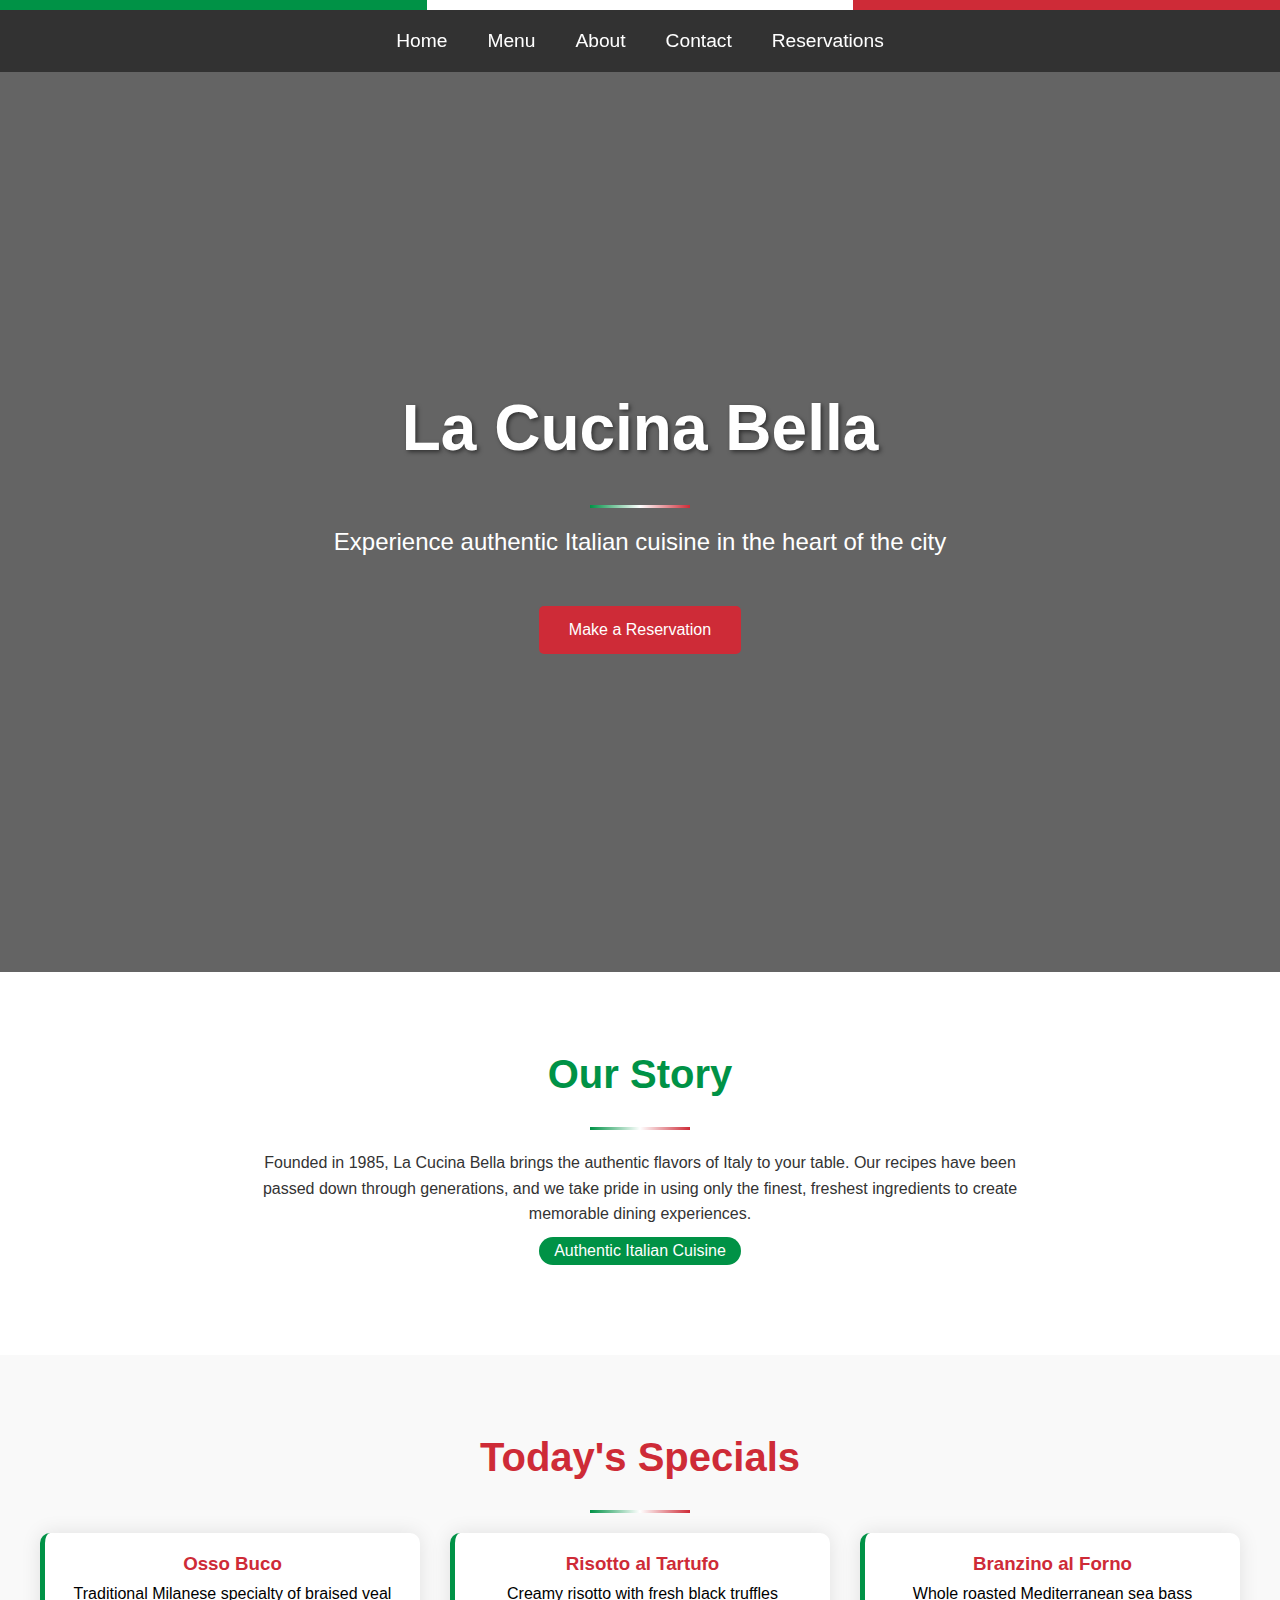
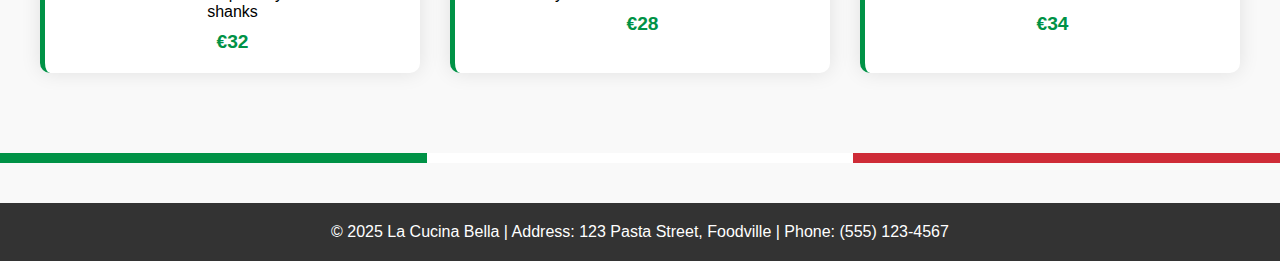
==== index.html @ 58534eb2 "init" ====
<!DOCTYPE html>
<html lang="en">
<head>
    <meta charset="UTF-8">
    <meta name="viewport" content="width=device-width, initial-scale=1.0, maximum-scale=1.0, user-scalable=no">
    <title>La Cucina Bella - Authentic Italian Restaurant</title>
    <link rel="stylesheet" href="css/styles.css">
    <link rel="stylesheet" href="css/mobile.css">
    <script src="js/script.js"></script>
</head>
<body>
    <button class="nav-toggle" id="navToggle" aria-label="Toggle navigation">
        <span></span>
        <span></span>
        <span></span>
    </button>
    <div class="italian-stripe">
        <div class="stripe-green"></div>
        <div class="stripe-white"></div>
        <div class="stripe-red"></div>
    </div>
    <nav>
        <ul>
            <li><a href="index.html">Home</a></li>
            <li><a href="menu.html">Menu</a></li>
            <li><a href="#about">About</a></li>
            <li><a href="#contact">Contact</a></li>
            <li><a href="reservations.html">Reservations</a></li>
        </ul>
    </nav>

    <section class="hero" id="home">
        <h1>La Cucina Bella</h1>
        <div class="decorator"></div>
        <p>Experience authentic Italian cuisine in the heart of the city</p>
        <a href="#reservations" class="btn">Make a Reservation</a>
    </section>

    <section class="about" id="about">
        <h2>Our Story</h2>
        <div class="decorator"></div>
        <p>Founded in 1985, La Cucina Bella brings the authentic flavors of Italy to your table. Our recipes have been passed down through generations, and we take pride in using only the finest, freshest ingredients to create memorable dining experiences.</p>
        <div class="italian-accent">Authentic Italian Cuisine</div>
    </section>

    <section class="specials">
        <h2>Today's Specials</h2>
        <div class="decorator"></div>
        <div class="special-grid">
            <div class="special-item">
                <h3>Osso Buco</h3>
                <p>Traditional Milanese specialty of braised veal shanks</p>
                <p class="price">€32</p>
            </div>
            <div class="special-item">
                <h3>Risotto al Tartufo</h3>
                <p>Creamy risotto with fresh black truffles</p>
                <p class="price">€28</p>
            </div>
            <div class="special-item">
                <h3>Branzino al Forno</h3>
                <p>Whole roasted Mediterranean sea bass</p>
                <p class="price">€34</p>
            </div>
        </div>
    </section>
    <div class="italian-stripe">
        <div class="stripe-green"></div>
        <div class="stripe-white"></div>
        <div class="stripe-red"></div>
    </div>
    <footer>
        <p>© 2025 La Cucina Bella | Address: 123 Pasta Street, Foodville | Phone: (555) 123-4567</p>
    </footer>
</body>
</html>
---- css/styles.css ----
/* Common Variables */
:root {
    --italian-green: #009246;
    --italian-white: #ffffff;
    --italian-red: #ce2b37;
    --header-height: 60px;
}

/* Base Styles */
* {
    margin: 0;
    padding: 0;
    box-sizing: border-box;
    font-family: 'Arial', sans-serif;
}

body {
    background-color: #f9f9f9;
}


/* Italian Stripe */
.italian-stripe {
    width: 100%;
    height: 10px;
    display: flex;
}

.stripe-green {
    background-color: var(--italian-green);
    width: 33.33%;
}

.stripe-white {
    background-color: var(--italian-white);
    width: 33.33%;
}

.stripe-red {
    background-color: var(--italian-red);
    width: 33.33%;
}
/* Navigation */
nav {
    background-color: rgba(0,0,0,0.8);
    padding: 20px;
    position: sticky;
    top: 0;
    z-index: 1000;
}

nav ul {
    list-style: none;
    display: flex;
    justify-content: center;
}

nav ul li {
    margin: 0 20px;
}

nav ul li a {
    color: var(--italian-white);
    text-decoration: none;
    font-size: 1.2em;
    transition: color 0.3s;
}

nav ul li a:hover {
    color: var(--italian-red);
}

/* Footer */
footer {
    background-color: #333;
    color: var(--italian-white);
    text-align: center;
    padding: 20px;
    margin-top: 40px;
}

/* Home Page Styles */
.hero {
    height: 100vh;
    background-image: linear-gradient(rgba(0,0,0,0.6), rgba(0,0,0,0.6)), url('https://images.unsplash.com/photo-1555396273-367ea4eb4db5');
    background-size: cover;
    background-position: center;
    color: var(--italian-white);
    text-align: center;
    display: flex;
    flex-direction: column;
    justify-content: center;
    align-items: center;
}

.hero h1 {
    font-size: 4em;
    margin-bottom: 20px;
    text-shadow: 2px 2px 4px rgba(0,0,0,0.5);
}

.hero p {
    font-size: 1.5em;
    margin-bottom: 30px;
}

.about {
    padding: 80px 20px;
    text-align: center;
    background-color: var(--italian-white);
}

.about h2 {
    font-size: 2.5em;
    margin-bottom: 30px;
    color: var(--italian-green);
}

.about p {
    max-width: 800px;
    margin: 0 auto;
    line-height: 1.6;
    color: #333;
}

.specials {
    padding: 80px 20px;
    text-align: center;
    background-color: #f9f9f9;
}

.specials h2 {
    font-size: 2.5em;
    margin-bottom: 30px;
    color: var(--italian-red);
}

.special-grid {
    display: grid;
    grid-template-columns: repeat(auto-fit, minmax(300px, 1fr));
    gap: 30px;
    max-width: 1200px;
    margin: 0 auto;
}

.special-item {
    background-color: var(--italian-white);
    padding: 20px;
    border-radius: 10px;
    box-shadow: 0 0 20px rgba(0,0,0,0.1);
    border-left: 5px solid var(--italian-green);
    transition: transform 0.3s ease;
}

.special-item:hover {
    transform: translateY(-5px);
}

.special-item h3 {
    color: var(--italian-red);
    margin-bottom: 10px;
}

.special-item .price {
    color: var(--italian-green);
    font-weight: bold;
    font-size: 1.2em;
    margin-top: 10px;
}

.btn {
    padding: 15px 30px;
    background-color: var(--italian-red);
    color: var(--italian-white);
    text-decoration: none;
    border-radius: 5px;
    transition: background-color 0.3s;
    display: inline-block;
    margin-top: 20px;
}

.btn:hover {
    background-color: #b52530;
}

.decorator {
    width: 100px;
    height: 3px;
    background: linear-gradient(to right, var(--italian-green), var(--italian-white), var(--italian-red));
    margin: 20px auto;
}

.italian-accent {
    display: inline-block;
    padding: 5px 15px;
    background-color: var(--italian-green);
    color: var(--italian-white);
    border-radius: 20px;
    margin: 10px 0;
}

/* Animation Classes */
.fade-in {
    opacity: 0;
    animation: fadeIn 1s forwards;
}

@keyframes fadeIn {
    from {
        opacity: 0;
        transform: translateY(20px);
    }
    to {
        opacity: 1;
        transform: translateY(0);
    }
}

/* Utility Classes */
.text-center {
    text-align: center;
}

.mt-20 {
    margin-top: 20px;
}

.mb-20 {
    margin-bottom: 20px;
}

.container {
    max-width: 1200px;
    margin: 0 auto;
    padding: 0 20px;
}

/* Menu Page Styles */
.menu-header {
    text-align: center;
    padding: 80px 20px;
    background-image: linear-gradient(rgba(0,0,0,0.6), rgba(0,0,0,0.6)), 
                    url('https://images.unsplash.com/photo-1498579150354-977475b7ea0b');
    background-size: cover;
    background-position: center;
    color: var(--italian-white);
    margin-bottom: 40px;
}

.menu-header h1 {
    font-size: 3.5em;
    margin-bottom: 20px;
    text-shadow: 2px 2px 4px rgba(0,0,0,0.5);
}

.menu-container {
    max-width: 1400px;
    margin: 0 auto;
    padding: 0 20px;
}

.category-header {
    text-align: center;
    margin: 40px 0;
    position: relative;
}

.category-header h2 {
    color: var(--italian-green);
    font-size: 2.5em;
    margin-bottom: 10px;
}

.menu-grid {
    display: grid;
    grid-template-columns: repeat(auto-fit, minmax(300px, 1fr));
    gap: 30px;
    padding: 20px;
}

.menu-item {
    background: var(--italian-white);
    border-radius: 15px;
    overflow: hidden;
    box-shadow: 0 4px 15px rgba(0,0,0,0.1);
    transition: transform 0.3s ease;
}

.menu-item:hover {
    transform: translateY(-5px);
}

.item-image {
    width: 100%;
    height: 200px;
    object-fit: cover;
}

.item-content {
    padding: 20px;
}

.item-name {
    color: var(--italian-red);
    font-size: 1.4em;
    margin-bottom: 10px;
    font-weight: bold;
}

.item-description {
    color: #666;
    margin-bottom: 15px;
    line-height: 1.4;
}

.item-price {
    color: var(--italian-green);
    font-size: 1.3em;
    font-weight: bold;
}

/* Reservation Page Styles */
.reservation-header {
    text-align: center;
    padding: 80px 20px;
    background-image: linear-gradient(rgba(0,0,0,0.6), rgba(0,0,0,0.6)),
                    url('https://images.unsplash.com/photo-1414235077428-338989a2e8c0');
    background-size: cover;
    background-position: center;
    color: var(--italian-white);
}

.reservation-container {
    max-width: 1200px;
    margin: -50px auto 40px;
    padding: 0 20px;
    display: grid;
    grid-template-columns: 2fr 1fr;
    gap: 30px;
}

.reservation-form {
    background: var(--italian-white);
    padding: 40px;
    border-radius: 15px;
    box-shadow: 0 4px 15px rgba(0,0,0,0.1);
}

.form-group {
    margin-bottom: 25px;
}

.form-group label {
    display: block;
    margin-bottom: 8px;
    color: #333;
    font-weight: bold;
}

.form-group input,
.form-group select,
.form-group textarea {
    width: 100%;
    padding: 12px;
    border: 2px solid #ddd;
    border-radius: 8px;
    font-size: 1em;
    transition: border-color 0.3s;
}

.form-row {
    display: grid;
    grid-template-columns: 1fr 1fr;
    gap: 20px;
}

.submit-btn {
    background-color: var(--italian-green);
    color: white;
    padding: 15px 30px;
    border: none;
    border-radius: 8px;
    font-size: 1.1em;
    cursor: pointer;
    transition: background-color 0.3s;
    width: 100%;
}

.reservation-info {
    background: var(--italian-white);
    padding: 40px;
    border-radius: 15px;
    box-shadow: 0 4px 15px rgba(0,0,0,0.1);
    height: fit-content;
}

.info-section {
    margin-bottom: 30px;
}

.info-section h3 {
    color: var(--italian-red);
    margin-bottom: 15px;
    font-size: 1.3em;
}

.opening-hours {
    list-style: none;
}

.opening-hours li {
    display: flex;
    justify-content: space-between;
    margin-bottom: 8px;
    color: #666;
}
---- css/mobile.css ----
.nav-toggle {
    display: none; /* Hide button on desktop */
}

/* Responsive Design */
@media (max-width: 768px) {
    .reservation-container,
    .menu-grid,
    .form-row {
        grid-template-columns: 1fr;
    }

    .menu-header h1,
    .reservation-header h1 {
        font-size: 2.5em;
    }
    /* Mobile Navigation */
    .nav-toggle {
        display: block;
        position: fixed;
        top: 15px;
        right: 15px;
        z-index: 1001;
        background: none;
        border: none;
        cursor: pointer;
        padding: 8px;
        border-radius: 50%;
        transition: all 0.3s ease;
    }
    .nav-toggle span {
        display: block;
        width: 25px;
        height: 3px;
        background-color: var(--italian-white);
        margin: 5px 0;
        transition: all 0.3s ease;
    }
    /* Navigation Menu */
    nav {
        position: fixed;
        top: 0;
        left: -100%;
        width: 80%;
        height: 100vh;
        background-color: rgba(0,0,0,0.95);
        transition: left 0.3s ease;
    }

    nav.active {
        left: 0;
    }

    nav ul {
        flex-direction: column;
        padding-top: var(--header-height);
    }

    nav ul li {
        margin: 15px 0;
        text-align: center;
    }

    nav ul li a {
        font-size: 1.4em;
        padding: 10px 20px;
        display: block;
    }

    .nav-toggle.scrolled {
        background-color: rgba(0, 0, 0, 0.7);
        box-shadow: 0 2px 5px rgba(0, 0, 0, 0.2);
    }
    .nav-toggle::before {
        content: '';
        position: absolute;
        top: 50%;
        left: 50%;
        transform: translate(-50%, -50%);
        width: 40px;
        height: 40px;
        background-color: rgba(0, 0, 0, 0.5);
        border-radius: 50%;
        z-index: -1;
    }

    /* Hero Section */
    .hero {
        height: 100vh;
        padding: 0 20px;
    }

    .hero h1 {
        font-size: 2.5em;
    }

    .hero p {
        font-size: 1.1em;
    }

    /* Menu Grid */
    .menu-grid {
        grid-template-columns: 1fr;
        padding: 10px;
    }

    .menu-item {
        margin-bottom: 20px;
    }

    /* Reservation Form */
    .reservation-container {
        grid-template-columns: 1fr;
        margin-top: 20px;
        padding: 10px;
    }

    .form-row {
        grid-template-columns: 1fr;
    }

    .reservation-form {
        padding: 20px;
    }

    /* Special Items */
    .special-grid {
        grid-template-columns: 1fr;
        gap: 15px;
        padding: 10px;
    }

    /* Sections Padding */
    .about,
    .specials {
        padding: 40px 15px;
    }

    /* Headers */
    .menu-header,
    .reservation-header {
        padding: 40px 15px;
    }

    .menu-header h1,
    .reservation-header h1 {
        font-size: 2em;
    }

    /* Buttons */
    .btn {
        width: 100%;
        text-align: center;
    }

    /* Font Size Adjustments */
    body {
        font-size: 16px;
    }

    /* Form Elements */
    input,
    select,
    textarea {
        font-size: 16px; /* Prevents iOS zoom on focus */
    }

    /* Spacing Adjustments */
    .form-group {
        margin-bottom: 15px;
    }

    /* Image Optimizations */
    .item-image {
        height: 180px;
    }

    /* Footer Adjustments */
    footer {
        padding: 15px;
        font-size: 0.9em;
    }
}

/* Tablet Adjustments */
@media (min-width: 769px) and (max-width: 1024px) {
    .menu-grid,
    .special-grid {
        grid-template-columns: repeat(2, 1fr);
    }

    .reservation-container {
        grid-template-columns: 3fr 2fr;
    }
}

/* Touch Device Optimizations */
@media (hover: none) {
    .menu-item:hover,
    .special-item:hover {
        transform: none;
    }

    nav ul li a {
        padding: 15px;
    }

    .btn:active {
        background-color: var(--italian-red);
        transform: scale(0.98);
    }
}


/* Responsive Design */
@media (max-width: 768px) {
    .hero h1 {
        font-size: 2.5em;
    }

    .hero p {
        font-size: 1.2em;
    }

    .about h2,
    .specials h2 {
        font-size: 2em;
    }

    .special-grid {
        grid-template-columns: 1fr;
    }

    .reservation-container,
    .menu-grid,
    .form-row {
        grid-template-columns: 1fr;
    }

    .menu-header h1,
    .reservation-header h1 {
        font-size: 2.5em;
    }
}
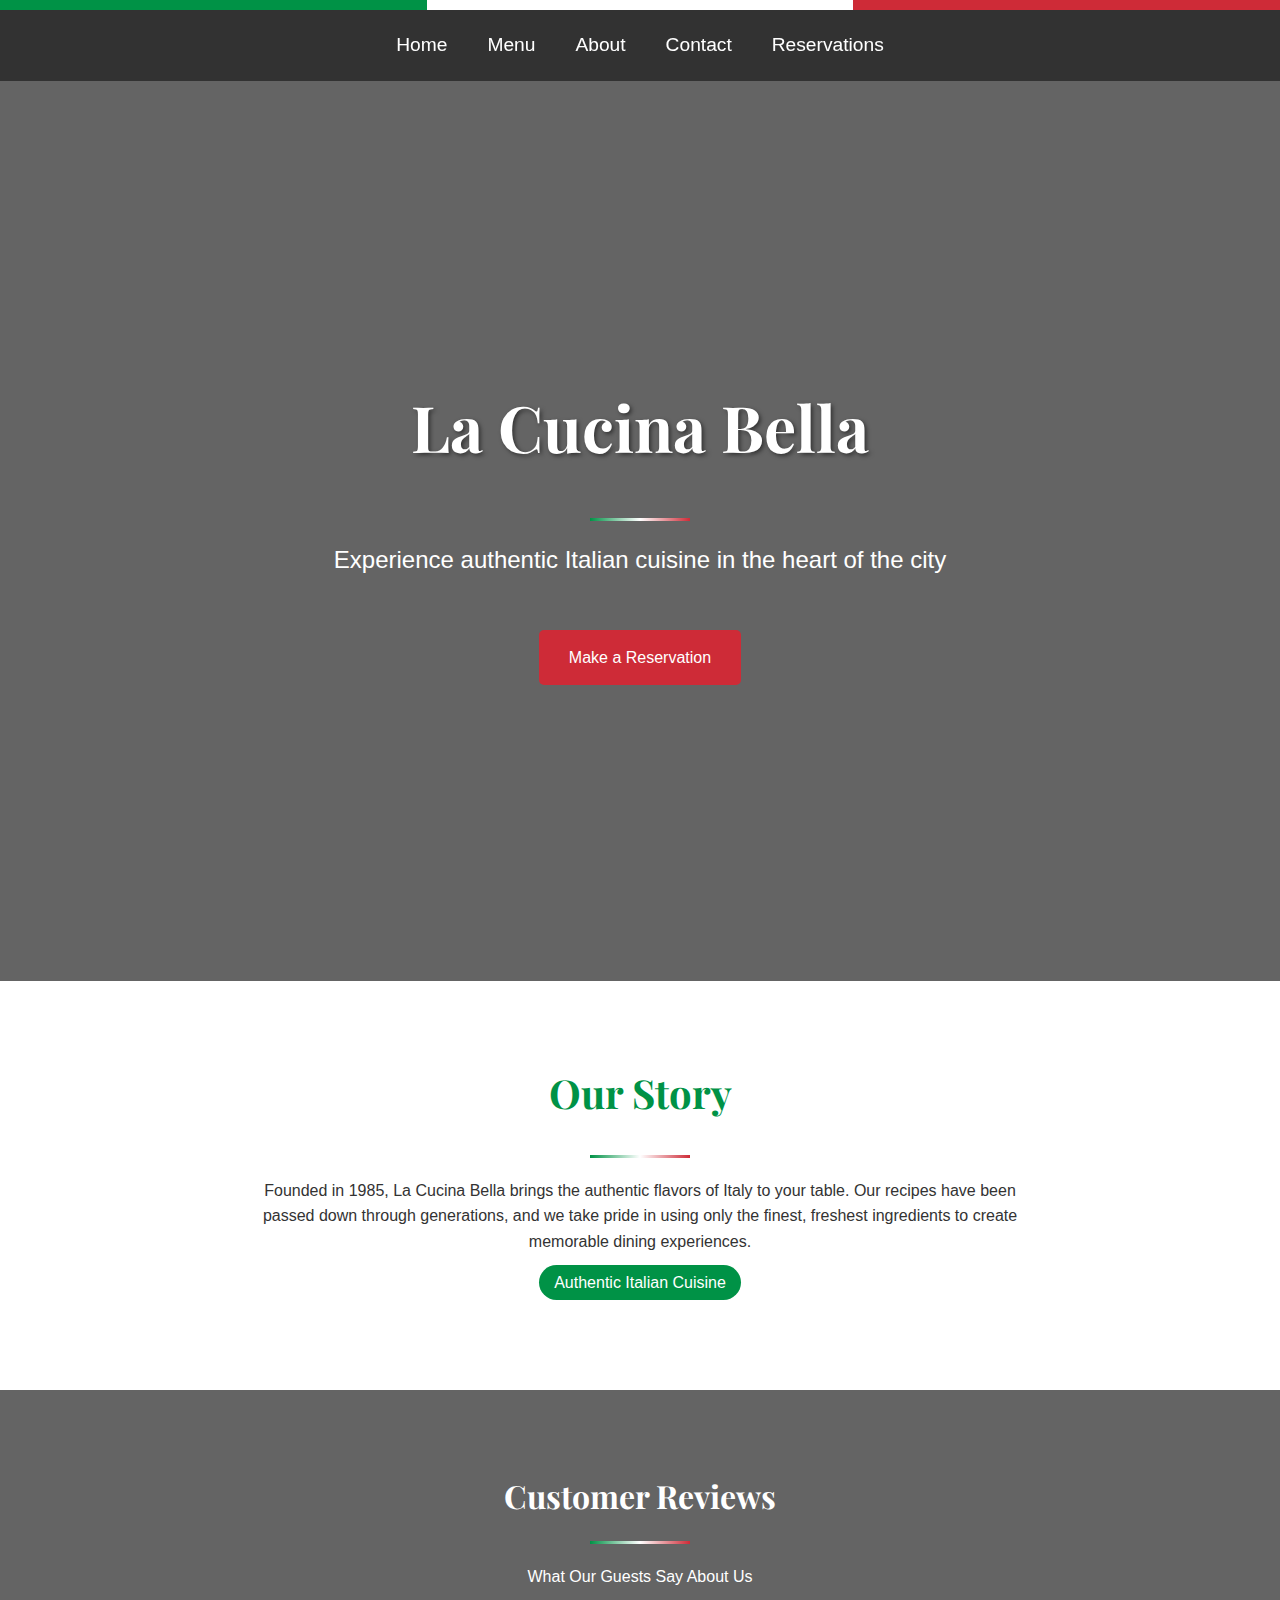
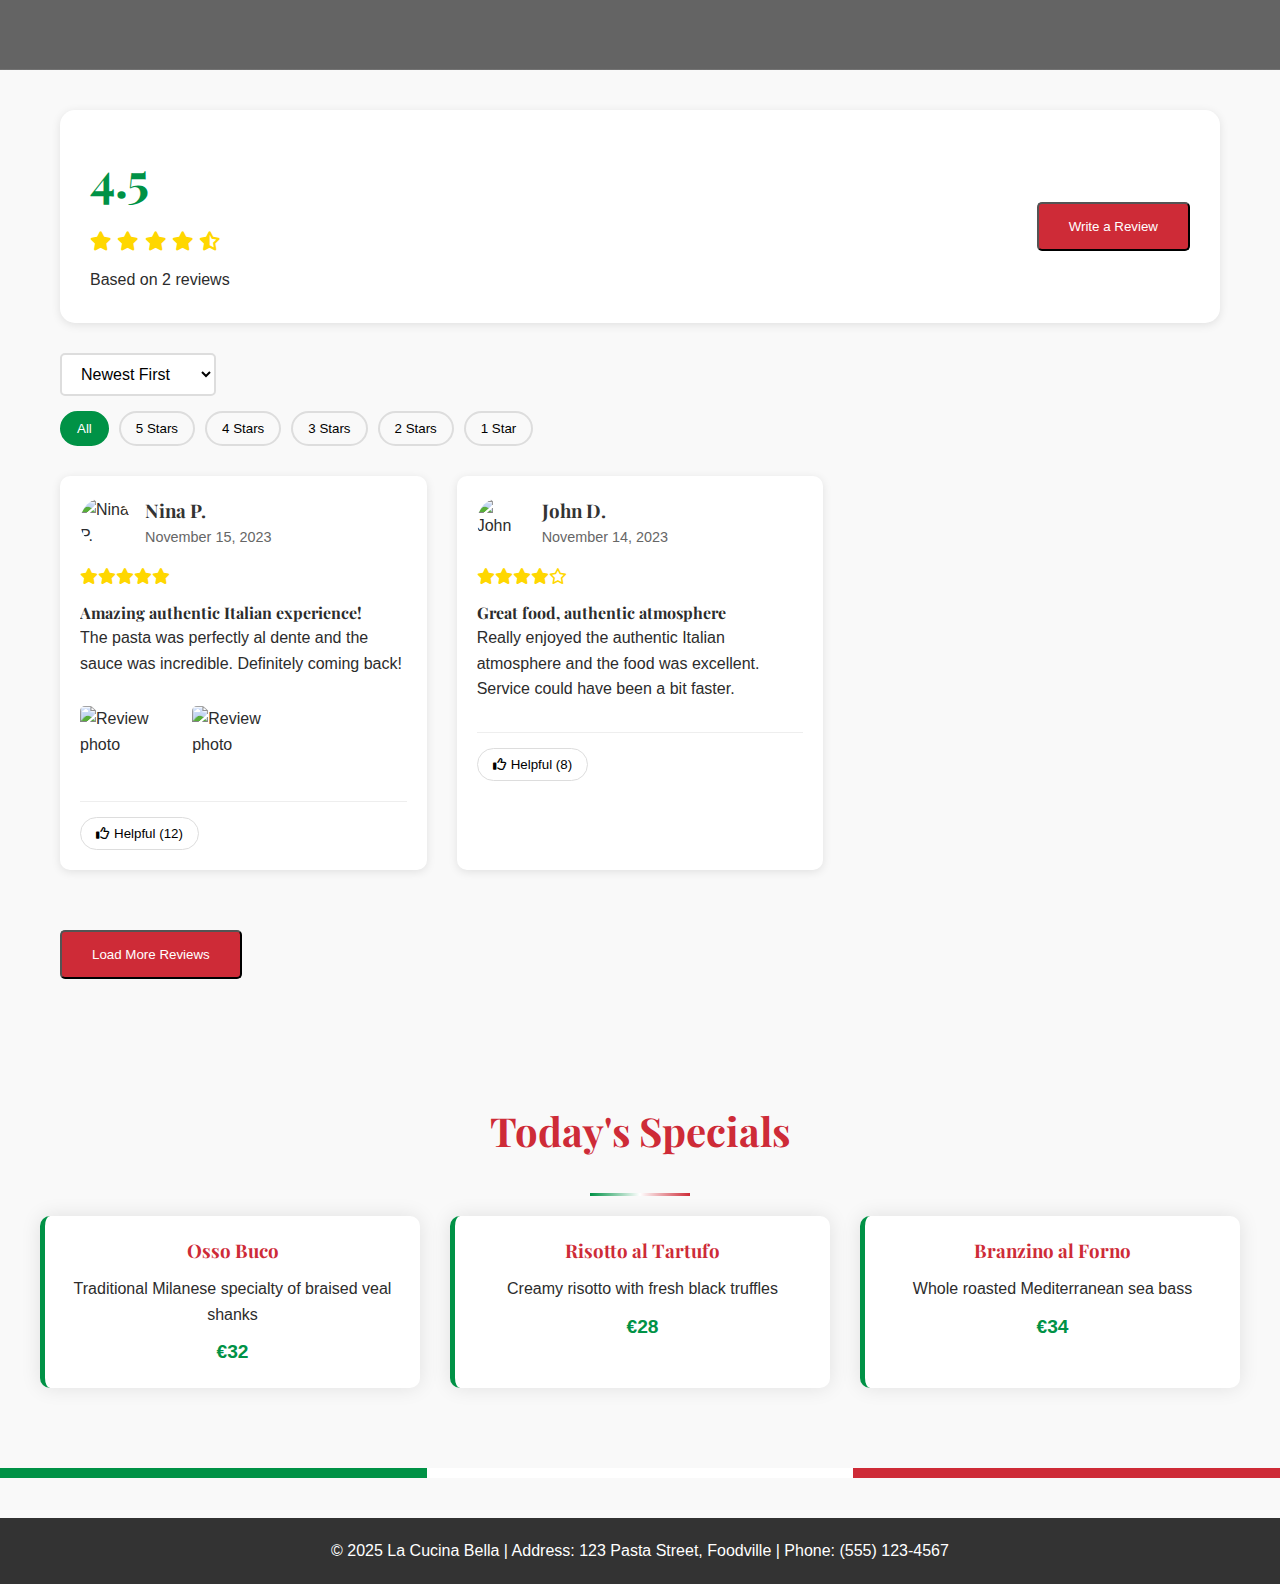
==== commit 464df25f: "Review System" ====
--- a/index.html
+++ b/index.html
@@ -5,8 +5,15 @@
     <meta name="viewport" content="width=device-width, initial-scale=1.0, maximum-scale=1.0, user-scalable=no">
     <title>La Cucina Bella - Authentic Italian Restaurant</title>
     <link rel="stylesheet" href="css/styles.css">
+    <link rel="stylesheet" href="css/index.css">
     <link rel="stylesheet" href="css/mobile.css">
+    <link rel="stylesheet" href="css/menu.css">
     <script src="js/script.js"></script>
+    <script src="js/reviews.js"></script>
+    <link rel="stylesheet" href="https://cdnjs.cloudflare.com/ajax/libs/font-awesome/6.0.0/css/all.min.css">
+    <link rel="preconnect" href="https://fonts.googleapis.com">
+    <link rel="preconnect" href="https://fonts.gstatic.com" crossorigin>
+    <link href="https://fonts.googleapis.com/css2?family=Playfair+Display:wght@400;500;600;700&family=Lato:wght@300;400;700&display=swap" rel="stylesheet">
 </head>
 <body>
     <button class="nav-toggle" id="navToggle" aria-label="Toggle navigation">
@@ -43,6 +50,161 @@
         <div class="italian-accent">Authentic Italian Cuisine</div>
     </section>
 
+
+    <div class="reviews-header">
+
+        <h1>Customer Reviews</h1>
+
+        <div class="decorator"></div>
+
+        <p>What Our Guests Say About Us</p>
+
+    </div>
+
+
+    <div class="reviews-container">
+
+        <!-- Overall Rating Section -->
+
+        <div class="overall-rating">
+
+            <div class="rating-summary">
+
+                <h2>4.8</h2>
+
+                <div class="stars">
+
+                    <i class="fas fa-star"></i>
+
+                    <i class="fas fa-star"></i>
+
+                    <i class="fas fa-star"></i>
+
+                    <i class="fas fa-star"></i>
+
+                    <i class="fas fa-star-half-alt"></i>
+
+                </div>
+
+                <p>Based on 245 reviews</p>
+
+            </div>
+
+            <button class="btn write-review-btn" id="writeReviewBtn">Write a Review</button>
+
+        </div>
+
+
+        <!-- Review Filters -->
+
+        <div class="review-filters">
+
+            <select id="sortReviews">
+
+                <option value="newest">Newest First</option>
+
+                <option value="highest">Highest Rated</option>
+
+                <option value="lowest">Lowest Rated</option>
+
+                <option value="most-helpful">Most Helpful</option>
+
+            </select>
+
+            <div class="filter-tags">
+
+                <button class="filter-tag active" data-stars="all">All</button>
+
+                <button class="filter-tag" data-stars="5">5 Stars</button>
+
+                <button class="filter-tag" data-stars="4">4 Stars</button>
+
+                <button class="filter-tag" data-stars="3">3 Stars</button>
+
+                <button class="filter-tag" data-stars="2">2 Stars</button>
+
+                <button class="filter-tag" data-stars="1">1 Star</button>
+
+            </div>
+
+        </div>
+
+
+        <!-- Reviews Grid -->
+
+        <div class="reviews-grid" id="reviewsGrid">
+
+            <!-- Reviews will be dynamically loaded here -->
+
+        </div>
+
+
+        <!-- Load More Button -->
+
+        <button class="btn load-more-btn" id="loadMoreReviews">Load More Reviews</button>
+
+    </div>
+
+
+    <!-- Review Form Modal -->
+    <div class="modal" id="reviewModal">
+
+        <div class="modal-content">
+    
+            <span class="close-modal">&times;</span>
+    
+            <h2>Write a Review</h2>
+    
+            <form id="reviewForm">
+    
+                <div class="form-group">
+    
+                    <label>Your Rating (required)</label>
+    
+                    <div class="star-rating-input">
+    
+                        <i class="far fa-star" data-rating="1"></i>
+    
+                        <i class="far fa-star" data-rating="2"></i>
+    
+                        <i class="far fa-star" data-rating="3"></i>
+    
+                        <i class="far fa-star" data-rating="4"></i>
+    
+                        <i class="far fa-star" data-rating="5"></i>
+    
+                    </div>
+    
+                    <input type="hidden" id="ratingInput" required>
+    
+                </div>
+    
+                <div class="form-group">
+    
+                    <label for="reviewTitle">Title</label>
+    
+                    <input type="text" id="reviewTitle" required>
+    
+                </div>
+    
+                <div class="form-group">
+    
+                    <label for="reviewText">Your Review</label>
+    
+                    <textarea id="reviewText" rows="5" required></textarea>
+    
+                </div>
+    
+                <button type="submit" class="submit-review-btn">Submit Review</button>
+    
+            </form>
+    
+        </div>
+    
+    </div>
+
+
+
     <section class="specials">
         <h2>Today's Specials</h2>
         <div class="decorator"></div>
--- a/css/styles.css
+++ b/css/styles.css
@@ -3,8 +3,34 @@
     --italian-green: #009246;
     --italian-white: #ffffff;
     --italian-red: #ce2b37;
+    --olive-green: #7C8C03;
+    --terra-cotta: #E34234;
+    --cream: #FFF8E7;
+    --dark-text: #2C2C2C;
+    --gray-light: #f9f9f9;
+    --gray-medium: #666;
+    --gray-dark: #333;
+
+     /* Spacing */
     --header-height: 60px;
-}
+    --spacing-xs: 0.5rem;
+    --spacing-sm: 1rem;
+    --spacing-md: 2rem;
+    --spacing-lg: 3rem;
+    
+    /* Shadows */
+    --shadow-sm: 0 2px 10px rgba(0,0,0,0.1);
+    --shadow-md: 0 4px 15px rgba(0,0,0,0.1);
+    --shadow-lg: 0 5px 30px rgba(0,0,0,0.3);
+    
+    /* Border Radius */
+    --radius-sm: 5px;
+    --radius-md: 10px;
+    --radius-lg: 15px;
+    --radius-full: 50%;
+}
+
+@import url('https://fonts.googleapis.com/css2?family=Playfair+Display:wght@400;700&family=Lato:wght@300;400;700&display=swap');
 
 /* Base Styles */
 * {
@@ -15,7 +41,29 @@
 }
 
 body {
-    background-color: #f9f9f9;
+    font-family: 'Lato', sans-serif;
+    background-color: var(--gray-light);
+    line-height: 1.6;
+    color: var(--dark-text);
+}
+
+h1, h2, h3, h4, h5, h6 {
+    font-family: 'Playfair Display', serif;
+    font-weight: 700;
+}
+
+.card-hover {
+    transition: transform 0.3s ease, box-shadow 0.3s ease;
+}
+
+.card-hover:hover {
+    transform: translateY(-5px);
+    box-shadow: var(--shadow-md);
+}
+
+/* Smooth Scrolling */
+html {
+    scroll-behavior: smooth;
 }
 
 
@@ -40,6 +88,7 @@
     background-color: var(--italian-red);
     width: 33.33%;
 }
+
 /* Navigation */
 nav {
     background-color: rgba(0,0,0,0.8);
@@ -79,143 +128,6 @@
     margin-top: 40px;
 }
 
-/* Home Page Styles */
-.hero {
-    height: 100vh;
-    background-image: linear-gradient(rgba(0,0,0,0.6), rgba(0,0,0,0.6)), url('https://images.unsplash.com/photo-1555396273-367ea4eb4db5');
-    background-size: cover;
-    background-position: center;
-    color: var(--italian-white);
-    text-align: center;
-    display: flex;
-    flex-direction: column;
-    justify-content: center;
-    align-items: center;
-}
-
-.hero h1 {
-    font-size: 4em;
-    margin-bottom: 20px;
-    text-shadow: 2px 2px 4px rgba(0,0,0,0.5);
-}
-
-.hero p {
-    font-size: 1.5em;
-    margin-bottom: 30px;
-}
-
-.about {
-    padding: 80px 20px;
-    text-align: center;
-    background-color: var(--italian-white);
-}
-
-.about h2 {
-    font-size: 2.5em;
-    margin-bottom: 30px;
-    color: var(--italian-green);
-}
-
-.about p {
-    max-width: 800px;
-    margin: 0 auto;
-    line-height: 1.6;
-    color: #333;
-}
-
-.specials {
-    padding: 80px 20px;
-    text-align: center;
-    background-color: #f9f9f9;
-}
-
-.specials h2 {
-    font-size: 2.5em;
-    margin-bottom: 30px;
-    color: var(--italian-red);
-}
-
-.special-grid {
-    display: grid;
-    grid-template-columns: repeat(auto-fit, minmax(300px, 1fr));
-    gap: 30px;
-    max-width: 1200px;
-    margin: 0 auto;
-}
-
-.special-item {
-    background-color: var(--italian-white);
-    padding: 20px;
-    border-radius: 10px;
-    box-shadow: 0 0 20px rgba(0,0,0,0.1);
-    border-left: 5px solid var(--italian-green);
-    transition: transform 0.3s ease;
-}
-
-.special-item:hover {
-    transform: translateY(-5px);
-}
-
-.special-item h3 {
-    color: var(--italian-red);
-    margin-bottom: 10px;
-}
-
-.special-item .price {
-    color: var(--italian-green);
-    font-weight: bold;
-    font-size: 1.2em;
-    margin-top: 10px;
-}
-
-.btn {
-    padding: 15px 30px;
-    background-color: var(--italian-red);
-    color: var(--italian-white);
-    text-decoration: none;
-    border-radius: 5px;
-    transition: background-color 0.3s;
-    display: inline-block;
-    margin-top: 20px;
-}
-
-.btn:hover {
-    background-color: #b52530;
-}
-
-.decorator {
-    width: 100px;
-    height: 3px;
-    background: linear-gradient(to right, var(--italian-green), var(--italian-white), var(--italian-red));
-    margin: 20px auto;
-}
-
-.italian-accent {
-    display: inline-block;
-    padding: 5px 15px;
-    background-color: var(--italian-green);
-    color: var(--italian-white);
-    border-radius: 20px;
-    margin: 10px 0;
-}
-
-/* Animation Classes */
-.fade-in {
-    opacity: 0;
-    animation: fadeIn 1s forwards;
-}
-
-@keyframes fadeIn {
-    from {
-        opacity: 0;
-        transform: translateY(20px);
-    }
-    to {
-        opacity: 1;
-        transform: translateY(0);
-    }
-}
-
 /* Utility Classes */
 .text-center {
     text-align: center;
@@ -235,116 +147,43 @@
     padding: 0 20px;
 }
 
-/* Menu Page Styles */
-.menu-header {
-    text-align: center;
-    padding: 80px 20px;
-    background-image: linear-gradient(rgba(0,0,0,0.6), rgba(0,0,0,0.6)), 
-                    url('https://images.unsplash.com/photo-1498579150354-977475b7ea0b');
-    background-size: cover;
-    background-position: center;
-    color: var(--italian-white);
-    margin-bottom: 40px;
-}
-
-.menu-header h1 {
-    font-size: 3.5em;
-    margin-bottom: 20px;
-    text-shadow: 2px 2px 4px rgba(0,0,0,0.5);
-}
-
-.menu-container {
-    max-width: 1400px;
-    margin: 0 auto;
-    padding: 0 20px;
-}
-
-.category-header {
-    text-align: center;
-    margin: 40px 0;
+
+/* Modal Styles */
+.modal {
+    display: none;
+    position: fixed;
+    top: 0;
+    left: 0;
+    width: 100%;
+    height: 100%;
+    background-color: rgba(0,0,0,0.8);
+    z-index: 1000;
+}
+
+.modal-content {
     position: relative;
-}
-
-.category-header h2 {
-    color: var(--italian-green);
-    font-size: 2.5em;
-    margin-bottom: 10px;
-}
-
-.menu-grid {
-    display: grid;
-    grid-template-columns: repeat(auto-fit, minmax(300px, 1fr));
-    gap: 30px;
+    background-color: var(--italian-white);
+    margin: 5% auto;
     padding: 20px;
-}
-
-.menu-item {
-    background: var(--italian-white);
+    width: 90%;
+    max-width: 800px;
     border-radius: 15px;
-    overflow: hidden;
-    box-shadow: 0 4px 15px rgba(0,0,0,0.1);
-    transition: transform 0.3s ease;
-}
-
-.menu-item:hover {
-    transform: translateY(-5px);
-}
-
-.item-image {
-    width: 100%;
-    height: 200px;
-    object-fit: cover;
-}
-
-.item-content {
-    padding: 20px;
-}
-
-.item-name {
-    color: var(--italian-red);
-    font-size: 1.4em;
-    margin-bottom: 10px;
-    font-weight: bold;
-}
-
-.item-description {
+    box-shadow: 0 5px 30px rgba(0,0,0,0.3);
+}
+
+.close-modal {
+    position: absolute;
+    right: 20px;
+    top: 15px;
+    font-size: 30px;
+    cursor: pointer;
     color: #666;
-    margin-bottom: 15px;
-    line-height: 1.4;
-}
-
-.item-price {
-    color: var(--italian-green);
-    font-size: 1.3em;
-    font-weight: bold;
-}
-
-/* Reservation Page Styles */
-.reservation-header {
-    text-align: center;
-    padding: 80px 20px;
-    background-image: linear-gradient(rgba(0,0,0,0.6), rgba(0,0,0,0.6)),
-                    url('https://images.unsplash.com/photo-1414235077428-338989a2e8c0');
-    background-size: cover;
-    background-position: center;
-    color: var(--italian-white);
-}
-
-.reservation-container {
-    max-width: 1200px;
-    margin: -50px auto 40px;
-    padding: 0 20px;
-    display: grid;
-    grid-template-columns: 2fr 1fr;
-    gap: 30px;
-}
-
-.reservation-form {
-    background: var(--italian-white);
-    padding: 40px;
-    border-radius: 15px;
-    box-shadow: 0 4px 15px rgba(0,0,0,0.1);
-}
+}
+
+.modal-body {
+    margin-top: 20px;
+}
+
 
 .form-group {
     margin-bottom: 25px;
@@ -366,51 +205,4 @@
     border-radius: 8px;
     font-size: 1em;
     transition: border-color 0.3s;
-}
-
-.form-row {
-    display: grid;
-    grid-template-columns: 1fr 1fr;
-    gap: 20px;
-}
-
-.submit-btn {
-    background-color: var(--italian-green);
-    color: white;
-    padding: 15px 30px;
-    border: none;
-    border-radius: 8px;
-    font-size: 1.1em;
-    cursor: pointer;
-    transition: background-color 0.3s;
-    width: 100%;
-}
-
-.reservation-info {
-    background: var(--italian-white);
-    padding: 40px;
-    border-radius: 15px;
-    box-shadow: 0 4px 15px rgba(0,0,0,0.1);
-    height: fit-content;
-}
-
-.info-section {
-    margin-bottom: 30px;
-}
-
-.info-section h3 {
-    color: var(--italian-red);
-    margin-bottom: 15px;
-    font-size: 1.3em;
-}
-
-.opening-hours {
-    list-style: none;
-}
-
-.opening-hours li {
-    display: flex;
-    justify-content: space-between;
-    margin-bottom: 8px;
-    color: #666;
-}
+}--- a/css/index.css
+++ b/css/index.css
@@ -0,0 +1,409 @@
+
+/* Home Page Styles */
+.hero {
+    height: 100vh;
+    background-image: linear-gradient(rgba(0,0,0,0.6), rgba(0,0,0,0.6)), url('https://images.unsplash.com/photo-1555396273-367ea4eb4db5');
+    background-size: cover;
+    background-position: center;
+    color: var(--italian-white);
+    text-align: center;
+    display: flex;
+    flex-direction: column;
+    justify-content: center;
+    align-items: center;
+}
+
+.hero h1 {
+    font-size: 4em;
+    margin-bottom: 20px;
+    text-shadow: 2px 2px 4px rgba(0,0,0,0.5);
+}
+
+.hero p {
+    font-size: 1.5em;
+    margin-bottom: 30px;
+}
+
+.about {
+    padding: 80px 20px;
+    text-align: center;
+    background-color: var(--italian-white);
+}
+
+.about h2 {
+    font-size: 2.5em;
+    margin-bottom: 30px;
+    color: var(--italian-green);
+}
+
+.about p {
+    max-width: 800px;
+    margin: 0 auto;
+    line-height: 1.6;
+    color: #333;
+}
+
+.specials {
+    padding: 80px 20px;
+    text-align: center;
+    background-color: #f9f9f9;
+}
+
+.specials h2 {
+    font-size: 2.5em;
+    margin-bottom: 30px;
+    color: var(--italian-red);
+}
+
+.special-grid {
+    display: grid;
+    grid-template-columns: repeat(auto-fit, minmax(300px, 1fr));
+    gap: 30px;
+    max-width: 1200px;
+    margin: 0 auto;
+}
+
+.special-item {
+    background-color: var(--italian-white);
+    padding: 20px;
+    border-radius: 10px;
+    box-shadow: 0 0 20px rgba(0,0,0,0.1);
+    border-left: 5px solid var(--italian-green);
+    transition: transform 0.3s ease;
+}
+
+.special-item:hover {
+    transform: translateY(-5px);
+}
+
+.special-item h3 {
+    color: var(--italian-red);
+    margin-bottom: 10px;
+}
+
+.special-item .price {
+    color: var(--italian-green);
+    font-weight: bold;
+    font-size: 1.2em;
+    margin-top: 10px;
+}
+
+.btn {
+    padding: 15px 30px;
+    background-color: var(--italian-red);
+    color: var(--italian-white);
+    text-decoration: none;
+    border-radius: 5px;
+    transition: background-color 0.3s;
+    display: inline-block;
+    margin-top: 20px;
+}
+
+.btn:hover {
+    background-color: #b52530;
+}
+
+.decorator {
+    width: 100px;
+    height: 3px;
+    background: linear-gradient(to right, var(--italian-green), var(--italian-white), var(--italian-red));
+    margin: 20px auto;
+}
+
+.italian-accent {
+    display: inline-block;
+    padding: 5px 15px;
+    background-color: var(--italian-green);
+    color: var(--italian-white);
+    border-radius: 20px;
+    margin: 10px 0;
+}
+
+/* Animation Classes */
+.fade-in {
+    opacity: 0;
+    animation: fadeIn 1s forwards;
+}
+
+@keyframes fadeIn {
+    from {
+        opacity: 0;
+        transform: translateY(20px);
+    }
+    to {
+        opacity: 1;
+        transform: translateY(0);
+    }
+}
+
+/* Reviews Styles */
+.reviews-header {
+    text-align: center;
+    padding: 80px 20px;
+    background-image: linear-gradient(rgba(0,0,0,0.6), rgba(0,0,0,0.6)),
+                    url('restaurant-image.jpg');
+    background-size: cover;
+    background-position: center;
+    color: var(--italian-white);
+}
+
+.reviews-container {
+    max-width: 1200px;
+    margin: 40px auto;
+    padding: 0 20px;
+}
+
+/* Overall Rating */
+.overall-rating {
+    display: flex;
+    justify-content: space-between;
+    align-items: center;
+    padding: 30px;
+    background-color: var(--italian-white);
+    border-radius: 15px;
+    box-shadow: 0 2px 10px rgba(0,0,0,0.1);
+    margin-bottom: 30px;
+}
+
+.rating-summary h2 {
+    font-size: 3em;
+    color: var(--italian-green);
+}
+
+.stars {
+    color: #ffd700;
+    font-size: 1.2em;
+    margin: 10px 0;
+}
+
+/* Review Filters */
+.review-filters {
+    margin-bottom: 30px;
+}
+
+.filter-tags {
+    display: flex;
+    gap: 10px;
+    margin-top: 15px;
+    flex-wrap: wrap;
+}
+
+.filter-tag {
+    padding: 8px 15px;
+    border: 2px solid #ddd;
+    border-radius: 20px;
+    background: none;
+    cursor: pointer;
+    transition: all 0.3s ease;
+}
+
+.filter-tag.active {
+    background-color: var(--italian-green);
+    color: white;
+    border-color: var(--italian-green);
+}
+
+/* Reviews Grid */
+.reviews-grid {
+    display: grid;
+    grid-template-columns: repeat(auto-fill, minmax(300px, 1fr));
+    gap: 30px;
+    margin-bottom: 40px;
+}
+
+.review-card {
+    background-color: var(--italian-white);
+    border-radius: 10px;
+    padding: 20px;
+    box-shadow: 0 2px 10px rgba(0,0,0,0.1);
+}
+
+.review-header {
+    display: flex;
+    align-items: center;
+    margin-bottom: 15px;
+}
+
+.reviewer-avatar {
+    width: 50px;
+    height: 50px;
+    border-radius: 50%;
+    margin-right: 15px;
+}
+
+.reviewer-info h3 {
+    margin: 0;
+    color: #333;
+}
+
+.review-date {
+    color: #666;
+    font-size: 0.9em;
+}
+
+.review-rating {
+    color: #ffd700;
+    margin: 10px 0;
+}
+
+.review-content {
+    position: relative;
+    overflow: hidden;
+}
+
+.review-text {
+    margin-bottom: 15px;
+    line-height: 1.6;
+}
+
+.read-more {
+    color: var(--italian-red);
+    cursor: pointer;
+    text-decoration: underline;
+}
+
+.review-photos {
+    display: grid;
+    grid-template-columns: repeat(auto-fill, minmax(80px, 1fr));
+    gap: 10px;
+    margin: 15px 0;
+}
+
+.review-photo {
+    width: 100%;
+    height: 80px;
+    object-fit: cover;
+    border-radius: 5px;
+    cursor: pointer;
+}
+
+.review-footer {
+    display: flex;
+    justify-content: space-between;
+    align-items: center;
+    margin-top: 15px;
+    padding-top: 15px;
+    border-top: 1px solid #eee;
+}
+
+.helpful-btn {
+    display: flex;
+    padding: 8px 15px;
+    border-radius: 20px;
+    background: none;
+    cursor: pointer;
+    align-items: center;
+    gap: 5px;
+    border: 1px solid #ddd;
+    transition: all 0.3s ease;
+}
+
+.helpful-btn:hover {
+    background-color: #f5f5f5;
+}
+
+.helpful-btn.active {
+    background-color: var(--italian-green);
+    color: white;
+    border-color: var(--italian-green);
+}
+.helpful-btn.active:hover {
+    background-color: #007a38;
+}
+
+
+/* Additional styles for photo modal */
+.photo-modal {
+    display: flex;
+    position: fixed;
+    top: 0;
+    left: 0;
+    width: 100%;
+    height: 100%;
+    background-color: rgba(0,0,0,0.9);
+    z-index: 1000;
+    justify-content: center;
+    align-items: center;
+}
+
+.photo-modal-content {
+    position: relative;
+    max-width: 90%;
+    max-height: 90%;
+}
+
+.photo-modal-content img {
+    max-width: 100%;
+    max-height: 90vh;
+    object-fit: contain;
+}
+
+.close-photo-modal {
+    position: absolute;
+    right: -30px;
+    top: -30px;
+    color: white;
+    font-size: 30px;
+    cursor: pointer;
+}
+
+/* Style for collapsed text */
+.review-text.collapsed {
+    max-height: 4.8em; /* Approximately 3 lines of text */
+    overflow: hidden;
+}
+
+/* Style for helpful button */
+
+
+/* Form validation styles */
+.form-group.error {
+    color: var(--italian-red);
+}
+
+.form-group.error input,
+.form-group.error textarea {
+    border-color: var(--italian-red);
+}
+
+/* Star Rating Input Styles */
+.star-rating-input {
+    display: flex;
+    gap: 5px;
+    font-size: 24px;
+    margin: 10px 0;
+}
+
+.star-rating-input i {
+    cursor: pointer;
+    color: #ddd;
+    transition: color 0.2s ease;
+}
+
+.star-rating-input i.fas {
+    color: #ffd700;
+}
+
+.star-rating-input i:hover {
+    color: #ffd700;
+}
+
+.star-rating-input i:hover ~ i {
+    color: #ddd;
+}
+
+.submit-review-btn {
+    background-color: var(--italian-green);
+    color: white;
+    padding: 10px 20px;
+    border: none;
+    border-radius: 5px;
+    cursor: pointer;
+    width: 100%;
+    margin-top: 20px;
+}
+
+.submit-review-btn:hover {
+    background-color: #007a38;
+}
+
--- a/css/mobile.css
+++ b/css/mobile.css
@@ -180,7 +180,40 @@
         padding: 15px;
         font-size: 0.9em;
     }
-}
+
+    .menu-controls {
+        flex-direction: column;
+        gap: 15px;
+    }
+
+    .filter-section, .sort-section {
+        width: 100%;
+    }
+
+    select {
+        width: 100%;
+    }
+
+    .dish-details {
+        grid-template-columns: 1fr;
+    }
+
+    .overall-rating {
+        flex-direction: column;
+        text-align: center;
+        gap: 20px;
+    }
+
+    .reviews-grid {
+        grid-template-columns: 1fr;
+    }
+
+    .filter-tags {
+        justify-content: center;
+    }
+}
+
+
 
 /* Tablet Adjustments */
 @media (min-width: 769px) and (max-width: 1024px) {
--- a/css/menu.css
+++ b/css/menu.css
@@ -0,0 +1,188 @@
+/* Menu Page Styles */
+.menu-header {
+    text-align: center;
+    padding: 80px 20px;
+    background-image: linear-gradient(rgba(0,0,0,0.6), rgba(0,0,0,0.6)), 
+                    url('https://images.unsplash.com/photo-1498579150354-977475b7ea0b');
+    background-size: cover;
+    background-position: center;
+    color: var(--italian-white);
+    margin-bottom: 40px;
+}
+
+.menu-header h1 {
+    font-size: 3.5em;
+    margin-bottom: 20px;
+    text-shadow: 2px 2px 4px rgba(0,0,0,0.5);
+}
+
+.menu-container {
+    max-width: 1400px;
+    margin: 0 auto;
+    padding: 0 20px;
+}
+
+.category-header {
+    text-align: center;
+    margin: 40px 0;
+    position: relative;
+}
+
+.category-header h2 {
+    color: var(--italian-green);
+    font-size: 2.5em;
+    margin-bottom: 10px;
+}
+
+.menu-grid {
+    display: grid;
+    grid-template-columns: repeat(auto-fit, minmax(300px, 1fr));
+    gap: 30px;
+    padding: 20px;
+}
+
+.menu-item {
+    background: var(--italian-white);
+    border-radius: 15px;
+    overflow: hidden;
+    box-shadow: 0 4px 15px rgba(0,0,0,0.1);
+    transition: transform 0.3s ease;
+}
+
+.menu-item:hover {
+    transform: translateY(-5px);
+}
+
+.item-image {
+    width: 100%;
+    height: 200px;
+    object-fit: cover;
+}
+
+.item-content {
+    padding: 20px;
+}
+
+.item-name {
+    color: var(--italian-red);
+    font-size: 1.4em;
+    margin-bottom: 10px;
+    font-weight: bold;
+}
+
+.item-description {
+    color: #666;
+    margin-bottom: 15px;
+    line-height: 1.4;
+}
+
+.item-price {
+    color: var(--italian-green);
+    font-size: 1.3em;
+    font-weight: bold;
+}
+
+/* Menu Controls */
+.menu-controls {
+    max-width: 1200px;
+    margin: 20px auto;
+    padding: 20px;
+    display: flex;
+    justify-content: space-between;
+    align-items: center;
+    background: var(--italian-white);
+    border-radius: 10px;
+    box-shadow: 0 2px 10px rgba(0,0,0,0.1);
+}
+
+.filter-section, .sort-section {
+    display: flex;
+    gap: 15px;
+}
+
+select {
+    padding: 10px 15px;
+    border: 2px solid #ddd;
+    border-radius: 5px;
+    font-size: 1em;
+    cursor: pointer;
+    background-color: white;
+}
+
+select:focus {
+    border-color: var(--italian-green);
+    outline: none;
+}
+
+/* Enhanced Menu Item Styles */
+.menu-item {
+    position: relative;
+    cursor: pointer;
+    transition: transform 0.3s ease, box-shadow 0.3s ease;
+}
+
+.menu-item:hover {
+    transform: translateY(-5px);
+    box-shadow: 0 5px 20px rgba(0,0,0,0.15);
+}
+
+.dietary-tags {
+    position: absolute;
+    top: 10px;
+    right: 10px;
+    display: flex;
+    gap: 5px;
+}
+
+.dietary-tag {
+    padding: 5px 10px;
+    border-radius: 15px;
+    font-size: 0.8em;
+    background-color: var(--italian-green);
+    color: white;
+}
+
+.dish-details {
+    display: grid;
+    grid-template-columns: 1fr 1fr;
+    gap: 30px;
+}
+
+.dish-image {
+    width: 100%;
+    height: 300px;
+    object-fit: cover;
+    border-radius: 10px;
+}
+
+.dish-info h2 {
+    color: var(--italian-red);
+    margin-bottom: 15px;
+}
+
+.dish-description {
+    margin-bottom: 20px;
+    line-height: 1.6;
+}
+
+.allergens {
+    margin-top: 20px;
+}
+
+.allergens h3 {
+    color: var(--italian-green);
+    margin-bottom: 10px;
+}
+
+.allergen-list {
+    display: flex;
+    gap: 10px;
+    flex-wrap: wrap;
+}
+
+.allergen-tag {
+    padding: 5px 15px;
+    background-color: #f0f0f0;
+    border-radius: 15px;
+    font-size: 0.9em;
+}